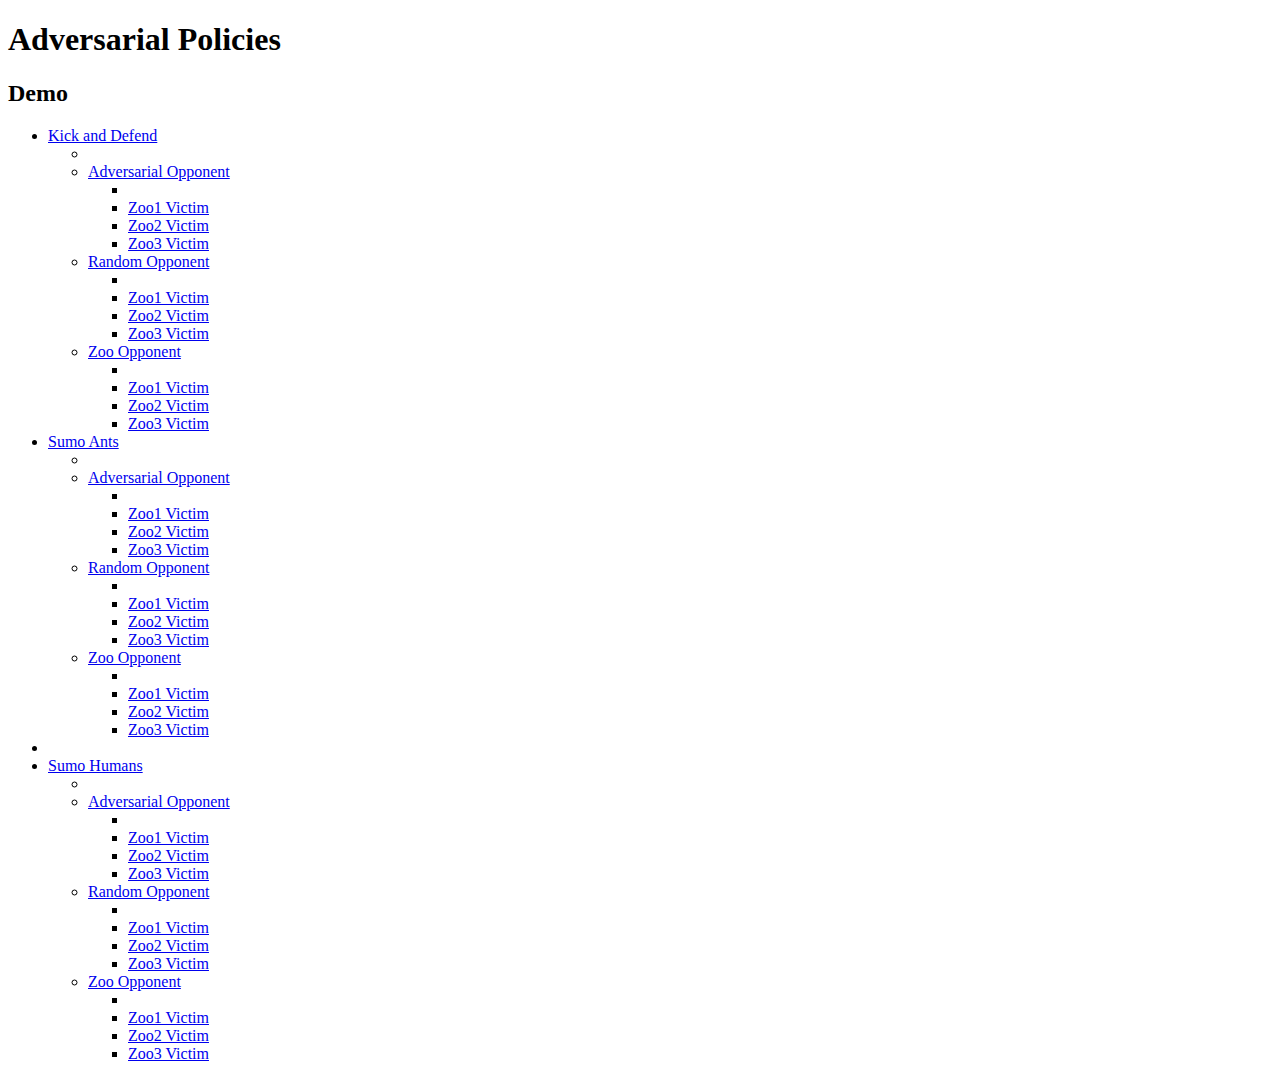
==== index.html @ 4abd98ae "test commit" ====
<!DOCTYPE html>
<html>

<head>
	<meta charset="utf-8">
	<meta http-equiv="Content-Type" content="text/html; charset=utf-8">
	<meta name="viewport" content="width=device-width, initial-scale=1.0, maximum-scale=1.0, user-scalable=no">
	<title>Adversarial Policies</title>
	<link rel="stylesheet" type="text/css" href="slinky.min.css">
	<link rel="stylesheet" type="text/css" href="lity.css">
</head>

<body>
	<header>
		<h1>Adversarial Policies</h1>
	</header>
	<main>
		<section>
			<h2>Demo</h2>
			<div id="menu">
				<ul>
					<li>
						<a href="#">Kick and Defend</a>
						<ul>
							<li>
								<a href="#">Adversarial Opponent</a>
				
										<ul>
											<li>
												<a href="https://s3.amazonaws.com/cmwild-test-bucket/episode_0_recording.mp4" data-lity>Zoo1 Victim</a>
											</li>
											<li>
												<a href="#">Zoo2 Victim</a>
											</li>

											<li>
												<a href="#">Zoo3 Victim</a>
											</li>
										</ul>
							</li>
							<li>
								<a href="#">Random Opponent</a>
				
										<ul>
											<li>
												<a href="#">Zoo1 Victim</a>
											</li>
											<li>
												<a href="#">Zoo2 Victim</a>
											</li>

											<li>
												<a href="#">Zoo3 Victim</a>
											</li>
										</ul>
							</li>
							<li>
								<a href="#">Zoo Opponent</a>
				
										<ul>
											<li>
												<a href="#">Zoo1 Victim</a>
											</li>
											<li>
												<a href="#">Zoo2 Victim</a>
											</li>

											<li>
												<a href="#">Zoo3 Victim</a>
											</li>
										</ul>
							</li>

						</ul>
					</li>

					<li>
						<a href="#">Sumo Ants</a>
						<ul>
							<li>
								<a href="#">Adversarial Opponent</a>
				
										<ul>
											<li>
												<a href="#">Zoo1 Victim</a>
											</li>
											<li>
												<a href="#">Zoo2 Victim</a>
											</li>

											<li>
												<a href="#">Zoo3 Victim</a>
											</li>
										</ul>
							</li>
							<li>
								<a href="#">Random Opponent</a>
				
										<ul>
											<li>
												<a href="#">Zoo1 Victim</a>
											</li>
											<li>
												<a href="#">Zoo2 Victim</a>
											</li>

											<li>
												<a href="#">Zoo3 Victim</a>
											</li>
										</ul>
							</li>
							<li>
								<a href="#">Zoo Opponent</a>
				
										<ul>
											<li>
												<a href="#">Zoo1 Victim</a>
											</li>
											<li>
												<a href="#">Zoo2 Victim</a>
											</li>

											<li>
												<a href="#">Zoo3 Victim</a>
											</li>
										</ul>
							</li>

						</ul>
					</li>

					<li>
					<li>
						<a href="#">Sumo Humans</a>
						<ul>
							<li>
								<a href="#">Adversarial Opponent</a>
				
										<ul>
											<li>
												<a href="#">Zoo1 Victim</a>
											</li>
											<li>
												<a href="#">Zoo2 Victim</a>
											</li>

											<li>
												<a href="#">Zoo3 Victim</a>
											</li>
										</ul>
							</li>
							<li>
								<a href="#">Random Opponent</a>
				
										<ul>
											<li>
												<a href="#">Zoo1 Victim</a>
											</li>
											<li>
												<a href="#">Zoo2 Victim</a>
											</li>

											<li>
												<a href="#">Zoo3 Victim</a>
											</li>
										</ul>
							</li>
							<li>
								<a href="#">Zoo Opponent</a>
				
										<ul>
											<li>
												<a href="#">Zoo1 Victim</a>
											</li>
											<li>
												<a href="#">Zoo2 Victim</a>
											</li>

											<li>
												<a href="#">Zoo3 Victim</a>
											</li>
										</ul>
							</li>

						</ul>
					</li>

				</ul>
			</div>
		</section>

	</main>


<script src="https://code.jquery.com/jquery-3.2.1.min.js"></script>
<script src="slinky.min.js"></script>
<script src="lity.js"></script>
<script>
		const slinky = $('#menu').slinky()
	</script>
</body>

</html>
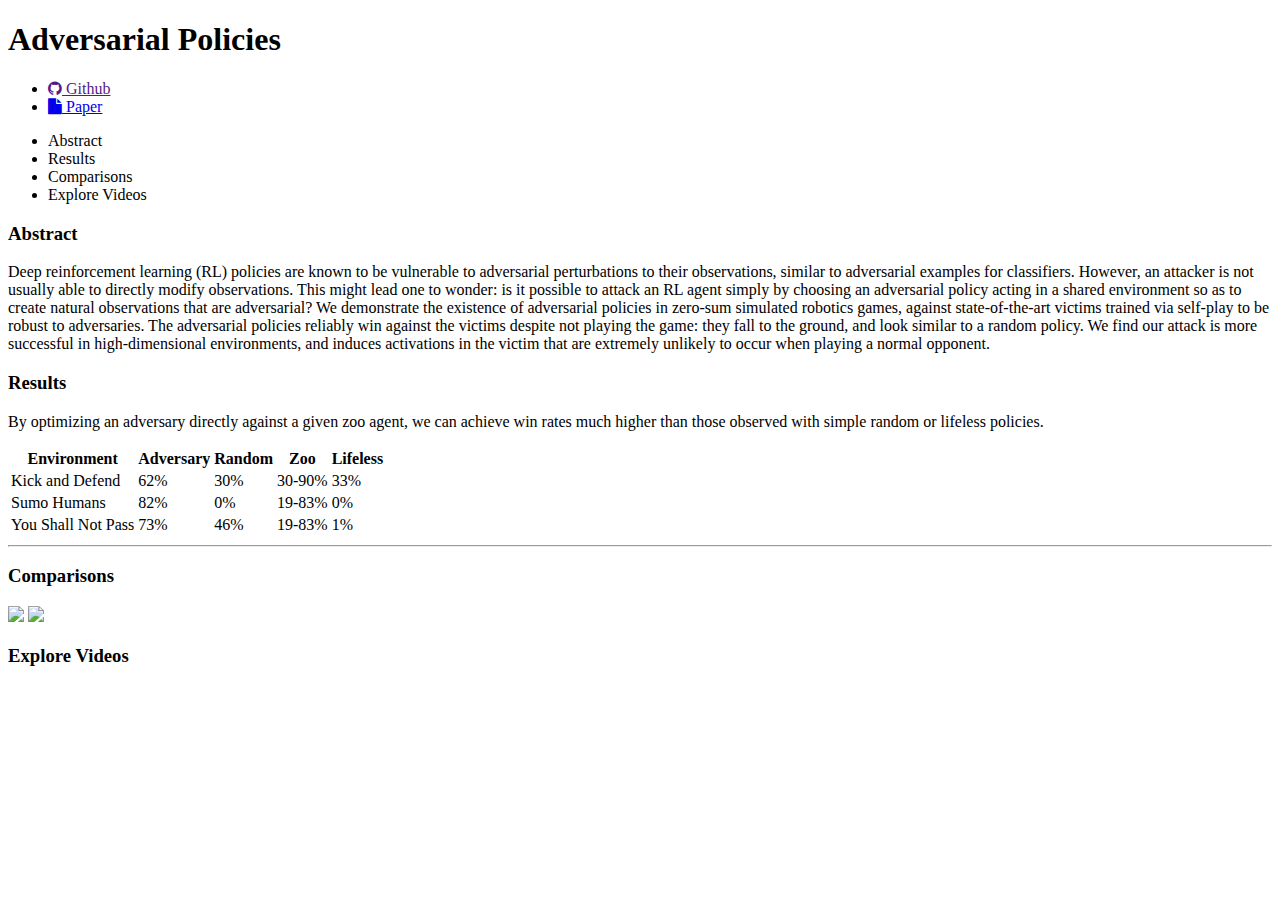
==== commit 9156d029: "Use HTTPS S3 endpoint (Chrome will not issue warning when loading videos otherwise)" ====
--- a/index.html
+++ b/index.html
@@ -1,204 +1,136 @@
-<!DOCTYPE html>
+<!doctype html>
 <html>
+  <head>
+    <meta charset="utf-8">
+    <meta name="description" content="">
+    <meta name="viewport" content="width=device-width, initial-scale=1">
+    <title>Adversarial Policies</title>
+    <link rel="stylesheet" href="https://cdnjs.cloudflare.com/ajax/libs/font-awesome/4.7.0/css/font-awesome.min.css">
+    <link href="https://fonts.googleapis.com/css?family=Nunito+Sans:300,400,600,700,800,900" rel="stylesheet">
+    <link rel="stylesheet" href="css/scribbler-global.css">
+    <link rel="stylesheet" href="css/scribbler-doc.css">
+    <link rel="stylesheet" href="css/side_styles.css">
+    <link rel="stylesheet" type="text/css" href="css/slinky.min.css">
+    <link rel="stylesheet" type="text/css" href="css/lity.css">
+  </head>
+  <body>
+    <div class="doc__bg"></div>
+    <nav class="header">
+      <h1 class="logo">Adversarial <span class="logo__thin">Policies</span></h1>
+      <ul class="menu">
+        <div class="menu__item toggle"><span></span></div>
 
-<head>
-	<meta charset="utf-8">
-	<meta http-equiv="Content-Type" content="text/html; charset=utf-8">
-	<meta name="viewport" content="width=device-width, initial-scale=1.0, maximum-scale=1.0, user-scalable=no">
-	<title>Adversarial Policies</title>
-	<link rel="stylesheet" type="text/css" href="slinky.min.css">
-	<link rel="stylesheet" type="text/css" href="lity.css">
-</head>
+        <li class="menu__item"><a href="" class="link link--dark"><i class="fa fa-github"></i> Github</a></li>
+        <li class="menu__item"><a href="index.html" class="link link--dark"><i class="fa fa-file"></i> Paper</a></li>
+        
+      </ul>
+    </nav>
+    <div class="wrapper">
+      <aside class="doc__nav">
+        <ul>
+          <li class="js-btn selected">Abstract</li>
+          <li class="js-btn">Results</li>
+          <li class="js-btn">Comparisons</li>
+          <li class="js-btn">Explore Videos</li>
+        </ul>
+      </aside>
+      <article class="doc__content">
+        <section class="js-section">
+          <h3 class="section__title">Abstract</h3>
+          <p>Deep reinforcement learning (RL) policies are known to be vulnerable to adversarial perturbations to their observations, similar to adversarial examples for classifiers. However, an attacker is not usually able to directly modify observations. This might lead one to wonder: is it possible to attack an RL agent simply by choosing an adversarial policy acting in a shared environment so as to create natural observations that are adversarial? We demonstrate the existence of adversarial policies in zero-sum simulated robotics games, against state-of-the-art victims trained via self-play to be robust to adversaries. The adversarial policies reliably win against the victims despite not playing the game: they fall to the ground, and look similar to a random policy. We find our attack is more successful in high-dimensional environments, and induces activations in the victim that are extremely unlikely to occur when playing a normal opponent.</p>
+        </section>
+        <section class="js-section">
+          <h3 class="section__title">Results</h3>
+          <p>By optimizing an adversary directly against a given zoo agent, we can achieve win rates much higher than those observed with simple random or lifeless policies.</p>
+          <table id="customers">
+            <tr>
+              <th>Environment</th>
+              <th>Adversary</th>
+              <th>Random</th>
+              <th>Zoo</th>
+              <th>Lifeless</th>
+            </tr>
+            <tr>
+              <td>Kick and Defend</td>
+              <td>62%</td>
+              <td>30%</td>
+              <td>30-90%</td>
+              <td>33%</td>
+            </tr>
+            <tr>
+              <td>Sumo Humans</td>
+              <td>82%</td>
+              <td>0%</td>
+              <td>19-83%</td>
+              <td>0%</td>
+            </tr>
+             <tr>
+              <td>You Shall Not Pass</td>
+              <td>73%</td>
+              <td>46%</td>
+              <td>19-83%</td>
+              <td>1%</td>
+            </tr>
+          </table>
+          <hr />
+        </section>
+        <section class="js-section">
+          <h3 class="section__title">Comparisons</h3>
+          <img class="comparegif" src="img/ysnp_adv.gif">
+          <img class="comparegif" src="img/ysnp_random.gif">
 
-<body>
-	<header>
-		<h1>Adversarial Policies</h1>
-	</header>
-	<main>
-		<section>
-			<h2>Demo</h2>
-			<div id="menu">
-				<ul>
-					<li>
-						<a href="#">Kick and Defend</a>
-						<ul>
-							<li>
-								<a href="#">Adversarial Opponent</a>
-				
-										<ul>
-											<li>
-												<a href="https://s3.amazonaws.com/cmwild-test-bucket/episode_0_recording.mp4" data-lity>Zoo1 Victim</a>
-											</li>
-											<li>
-												<a href="#">Zoo2 Victim</a>
-											</li>
+        </section>
+        <section class="js-section">
+          <h3 class="section__title">Explore Videos</h3>
+          <div id="slinky-menu">
+          <ul id="ul-video-menu">
 
-											<li>
-												<a href="#">Zoo3 Victim</a>
-											</li>
-										</ul>
-							</li>
-							<li>
-								<a href="#">Random Opponent</a>
-				
-										<ul>
-											<li>
-												<a href="#">Zoo1 Victim</a>
-											</li>
-											<li>
-												<a href="#">Zoo2 Victim</a>
-											</li>
+          </ul>
+      </div>
+        </section>
+      </article>
+    </div>
 
-											<li>
-												<a href="#">Zoo3 Victim</a>
-											</li>
-										</ul>
-							</li>
-							<li>
-								<a href="#">Zoo Opponent</a>
-				
-										<ul>
-											<li>
-												<a href="#">Zoo1 Victim</a>
-											</li>
-											<li>
-												<a href="#">Zoo2 Victim</a>
-											</li>
+    <footer class="footer"></footer>
+    <script src="https://cdnjs.cloudflare.com/ajax/libs/highlight.js/9.12.0/highlight.min.js"></script>
+    <script>hljs.initHighlightingOnLoad();</script>
+    <script src="https://code.jquery.com/jquery-3.2.1.min.js"></script>
+    <script src="js/slinky.min.js"></script>
+    <script src="js/lity.js"></script>
+    <script src="js/scribbler.js"></script>
+    <script>
 
-											<li>
-												<a href="#">Zoo3 Victim</a>
-											</li>
-										</ul>
-							</li>
+          $(document).ready(function() {
 
-						</ul>
-					</li>
+      $.getJSON('file_list.json', function(json_data){
+        var bucket_link = "https://adversarial-policies-public.s3.amazonaws.com/"
+        var main_menu_list = $('#ul-video-menu')
+        for (var env_name in json_data){
+          var env_list = $('<li/>').appendTo(main_menu_list)
+          var env_anchor = $('<a />').text(env_name).attr('href', '#').appendTo(env_list)
+          var env_ul = $('<ul/>').appendTo(env_list)
 
-					<li>
-						<a href="#">Sumo Ants</a>
-						<ul>
-							<li>
-								<a href="#">Adversarial Opponent</a>
-				
-										<ul>
-											<li>
-												<a href="#">Zoo1 Victim</a>
-											</li>
-											<li>
-												<a href="#">Zoo2 Victim</a>
-											</li>
+          for (var opponent_type in json_data[env_name]) {
+            var opponent_list = $('<li/>').appendTo(env_ul)
+            var opponent_anchor = $('<a />').text(opponent_type).attr('href', '#').appendTo(opponent_list)
+            var opponent_ul = $('<ul/>').appendTo(opponent_list)
 
-											<li>
-												<a href="#">Zoo3 Victim</a>
-											</li>
-										</ul>
-							</li>
-							<li>
-								<a href="#">Random Opponent</a>
-				
-										<ul>
-											<li>
-												<a href="#">Zoo1 Victim</a>
-											</li>
-											<li>
-												<a href="#">Zoo2 Victim</a>
-											</li>
+            for (var victim_type in json_data[env_name][opponent_type]) {
+              var victim_list = $('<li/>').appendTo(opponent_ul)
+              var victim_anchor = $('<a />').text(victim_type).attr({
+                "href": bucket_link + json_data[env_name][opponent_type][victim_type], 
+                "data-lity": 'data-lity'
+              }
+                )
+              .appendTo(victim_list)
+            }
+          }
+        }
+      const slinky = $('#slinky-menu').slinky({"title": true})
+      })
 
-											<li>
-												<a href="#">Zoo3 Victim</a>
-											</li>
-										</ul>
-							</li>
-							<li>
-								<a href="#">Zoo Opponent</a>
-				
-										<ul>
-											<li>
-												<a href="#">Zoo1 Victim</a>
-											</li>
-											<li>
-												<a href="#">Zoo2 Victim</a>
-											</li>
-
-											<li>
-												<a href="#">Zoo3 Victim</a>
-											</li>
-										</ul>
-							</li>
-
-						</ul>
-					</li>
-
-					<li>
-					<li>
-						<a href="#">Sumo Humans</a>
-						<ul>
-							<li>
-								<a href="#">Adversarial Opponent</a>
-				
-										<ul>
-											<li>
-												<a href="#">Zoo1 Victim</a>
-											</li>
-											<li>
-												<a href="#">Zoo2 Victim</a>
-											</li>
-
-											<li>
-												<a href="#">Zoo3 Victim</a>
-											</li>
-										</ul>
-							</li>
-							<li>
-								<a href="#">Random Opponent</a>
-				
-										<ul>
-											<li>
-												<a href="#">Zoo1 Victim</a>
-											</li>
-											<li>
-												<a href="#">Zoo2 Victim</a>
-											</li>
-
-											<li>
-												<a href="#">Zoo3 Victim</a>
-											</li>
-										</ul>
-							</li>
-							<li>
-								<a href="#">Zoo Opponent</a>
-				
-										<ul>
-											<li>
-												<a href="#">Zoo1 Victim</a>
-											</li>
-											<li>
-												<a href="#">Zoo2 Victim</a>
-											</li>
-
-											<li>
-												<a href="#">Zoo3 Victim</a>
-											</li>
-										</ul>
-							</li>
-
-						</ul>
-					</li>
-
-				</ul>
-			</div>
-		</section>
-
-	</main>
-
-
-<script src="https://code.jquery.com/jquery-3.2.1.min.js"></script>
-<script src="slinky.min.js"></script>
-<script src="lity.js"></script>
-<script>
-		const slinky = $('#menu').slinky()
-	</script>
-</body>
-
-</html>
-
+    
+})
+    </script>
+  </body>
+</html>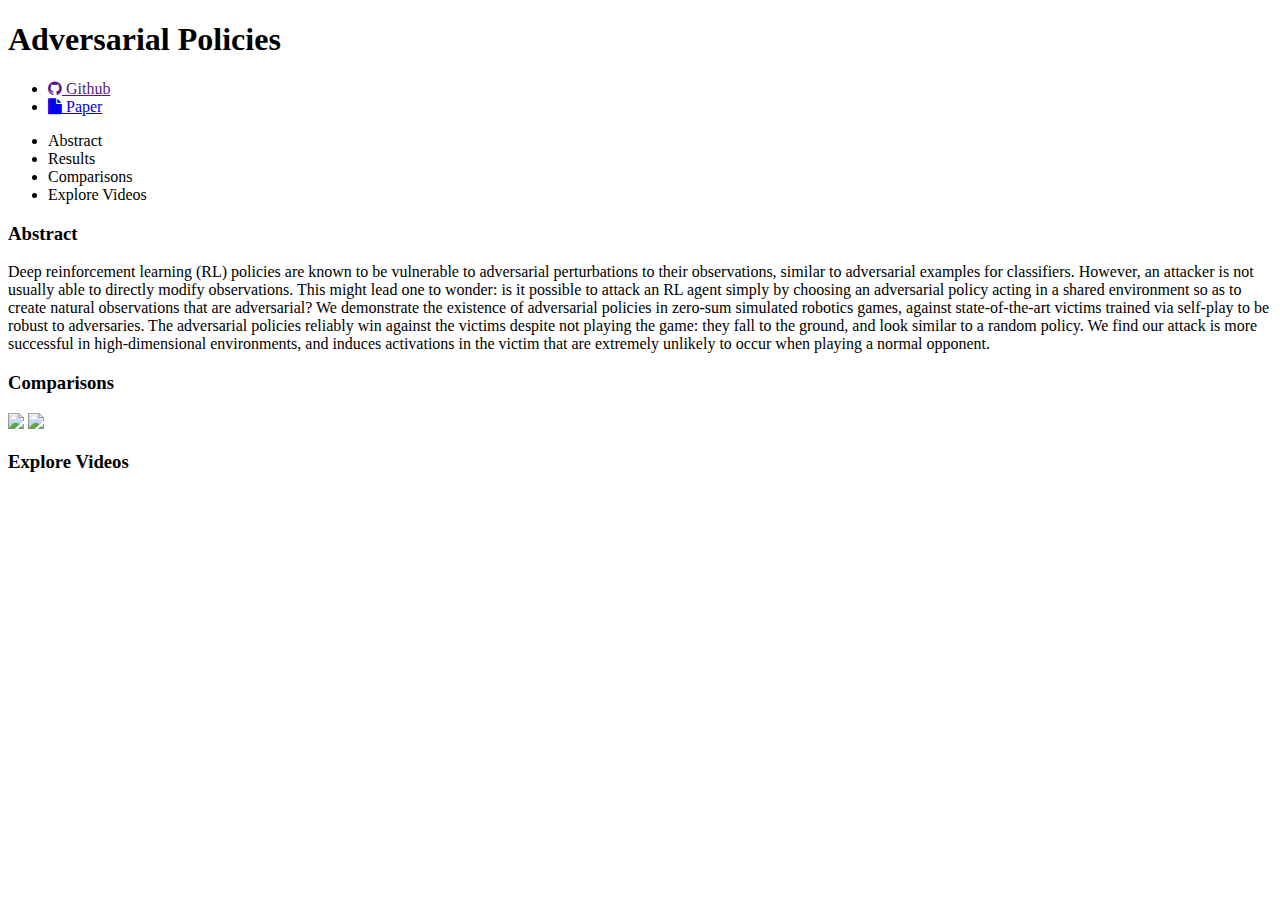
==== commit e4997e27: "Remove results (figures out of date)" ====
--- a/index.html
+++ b/index.html
@@ -38,41 +38,6 @@
         <section class="js-section">
           <h3 class="section__title">Abstract</h3>
           <p>Deep reinforcement learning (RL) policies are known to be vulnerable to adversarial perturbations to their observations, similar to adversarial examples for classifiers. However, an attacker is not usually able to directly modify observations. This might lead one to wonder: is it possible to attack an RL agent simply by choosing an adversarial policy acting in a shared environment so as to create natural observations that are adversarial? We demonstrate the existence of adversarial policies in zero-sum simulated robotics games, against state-of-the-art victims trained via self-play to be robust to adversaries. The adversarial policies reliably win against the victims despite not playing the game: they fall to the ground, and look similar to a random policy. We find our attack is more successful in high-dimensional environments, and induces activations in the victim that are extremely unlikely to occur when playing a normal opponent.</p>
-        </section>
-        <section class="js-section">
-          <h3 class="section__title">Results</h3>
-          <p>By optimizing an adversary directly against a given zoo agent, we can achieve win rates much higher than those observed with simple random or lifeless policies.</p>
-          <table id="customers">
-            <tr>
-              <th>Environment</th>
-              <th>Adversary</th>
-              <th>Random</th>
-              <th>Zoo</th>
-              <th>Lifeless</th>
-            </tr>
-            <tr>
-              <td>Kick and Defend</td>
-              <td>62%</td>
-              <td>30%</td>
-              <td>30-90%</td>
-              <td>33%</td>
-            </tr>
-            <tr>
-              <td>Sumo Humans</td>
-              <td>82%</td>
-              <td>0%</td>
-              <td>19-83%</td>
-              <td>0%</td>
-            </tr>
-             <tr>
-              <td>You Shall Not Pass</td>
-              <td>73%</td>
-              <td>46%</td>
-              <td>19-83%</td>
-              <td>1%</td>
-            </tr>
-          </table>
-          <hr />
         </section>
         <section class="js-section">
           <h3 class="section__title">Comparisons</h3>
@@ -133,4 +98,4 @@
 })
     </script>
   </body>
-</html>+</html>
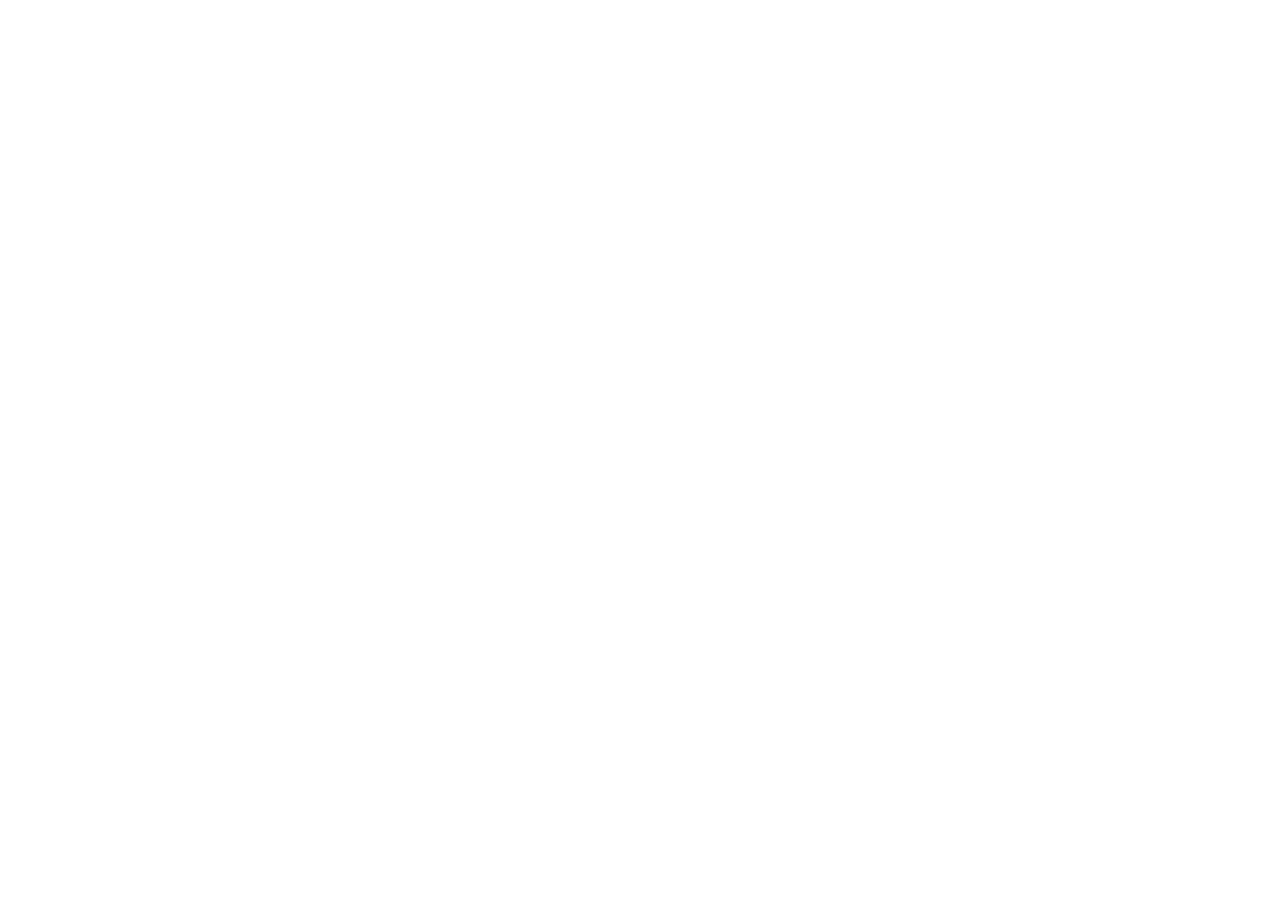
==== commit 8dae4f99: "Update from yarn to 8bbe56bf19c19eafbd2ac0741b45722438641ff4" ====
--- a/index.html
+++ b/index.html
@@ -1,101 +1 @@
-<!doctype html>
-<html>
-  <head>
-    <meta charset="utf-8">
-    <meta name="description" content="">
-    <meta name="viewport" content="width=device-width, initial-scale=1">
-    <title>Adversarial Policies</title>
-    <link rel="stylesheet" href="https://cdnjs.cloudflare.com/ajax/libs/font-awesome/4.7.0/css/font-awesome.min.css">
-    <link href="https://fonts.googleapis.com/css?family=Nunito+Sans:300,400,600,700,800,900" rel="stylesheet">
-    <link rel="stylesheet" href="css/scribbler-global.css">
-    <link rel="stylesheet" href="css/scribbler-doc.css">
-    <link rel="stylesheet" href="css/side_styles.css">
-    <link rel="stylesheet" type="text/css" href="css/slinky.min.css">
-    <link rel="stylesheet" type="text/css" href="css/lity.css">
-  </head>
-  <body>
-    <div class="doc__bg"></div>
-    <nav class="header">
-      <h1 class="logo">Adversarial <span class="logo__thin">Policies</span></h1>
-      <ul class="menu">
-        <div class="menu__item toggle"><span></span></div>
-
-        <li class="menu__item"><a href="" class="link link--dark"><i class="fa fa-github"></i> Github</a></li>
-        <li class="menu__item"><a href="index.html" class="link link--dark"><i class="fa fa-file"></i> Paper</a></li>
-        
-      </ul>
-    </nav>
-    <div class="wrapper">
-      <aside class="doc__nav">
-        <ul>
-          <li class="js-btn selected">Abstract</li>
-          <li class="js-btn">Results</li>
-          <li class="js-btn">Comparisons</li>
-          <li class="js-btn">Explore Videos</li>
-        </ul>
-      </aside>
-      <article class="doc__content">
-        <section class="js-section">
-          <h3 class="section__title">Abstract</h3>
-          <p>Deep reinforcement learning (RL) policies are known to be vulnerable to adversarial perturbations to their observations, similar to adversarial examples for classifiers. However, an attacker is not usually able to directly modify observations. This might lead one to wonder: is it possible to attack an RL agent simply by choosing an adversarial policy acting in a shared environment so as to create natural observations that are adversarial? We demonstrate the existence of adversarial policies in zero-sum simulated robotics games, against state-of-the-art victims trained via self-play to be robust to adversaries. The adversarial policies reliably win against the victims despite not playing the game: they fall to the ground, and look similar to a random policy. We find our attack is more successful in high-dimensional environments, and induces activations in the victim that are extremely unlikely to occur when playing a normal opponent.</p>
-        </section>
-        <section class="js-section">
-          <h3 class="section__title">Comparisons</h3>
-          <img class="comparegif" src="img/ysnp_adv.gif">
-          <img class="comparegif" src="img/ysnp_random.gif">
-
-        </section>
-        <section class="js-section">
-          <h3 class="section__title">Explore Videos</h3>
-          <div id="slinky-menu">
-          <ul id="ul-video-menu">
-
-          </ul>
-      </div>
-        </section>
-      </article>
-    </div>
-
-    <footer class="footer"></footer>
-    <script src="https://cdnjs.cloudflare.com/ajax/libs/highlight.js/9.12.0/highlight.min.js"></script>
-    <script>hljs.initHighlightingOnLoad();</script>
-    <script src="https://code.jquery.com/jquery-3.2.1.min.js"></script>
-    <script src="js/slinky.min.js"></script>
-    <script src="js/lity.js"></script>
-    <script src="js/scribbler.js"></script>
-    <script>
-
-          $(document).ready(function() {
-
-      $.getJSON('file_list.json', function(json_data){
-        var bucket_link = "https://adversarial-policies-public.s3.amazonaws.com/"
-        var main_menu_list = $('#ul-video-menu')
-        for (var env_name in json_data){
-          var env_list = $('<li/>').appendTo(main_menu_list)
-          var env_anchor = $('<a />').text(env_name).attr('href', '#').appendTo(env_list)
-          var env_ul = $('<ul/>').appendTo(env_list)
-
-          for (var opponent_type in json_data[env_name]) {
-            var opponent_list = $('<li/>').appendTo(env_ul)
-            var opponent_anchor = $('<a />').text(opponent_type).attr('href', '#').appendTo(opponent_list)
-            var opponent_ul = $('<ul/>').appendTo(opponent_list)
-
-            for (var victim_type in json_data[env_name][opponent_type]) {
-              var victim_list = $('<li/>').appendTo(opponent_ul)
-              var victim_anchor = $('<a />').text(victim_type).attr({
-                "href": bucket_link + json_data[env_name][opponent_type][victim_type], 
-                "data-lity": 'data-lity'
-              }
-                )
-              .appendTo(victim_list)
-            }
-          }
-        }
-      const slinky = $('#slinky-menu').slinky({"title": true})
-      })
-
-    
-})
-    </script>
-  </body>
-</html>
+<!doctype html><html lang="en"><head><meta charset="utf-8"/><meta name="viewport" content="width=device-width,initial-scale=1"/><meta name="theme-color" content="#000000"/><title>Adversarial Policies</title><link href="/static/css/main.dd67d482.chunk.css" rel="stylesheet"></head><body><noscript>You need to enable JavaScript to run this app.</noscript><article id="root"></article><script>!function(a){function e(e){for(var r,t,n=e[0],o=e[1],i=e[2],u=0,l=[];u<n.length;u++)t=n[u],Object.prototype.hasOwnProperty.call(f,t)&&f[t]&&l.push(f[t][0]),f[t]=0;for(r in o)Object.prototype.hasOwnProperty.call(o,r)&&(a[r]=o[r]);for(s&&s(e);l.length;)l.shift()();return c.push.apply(c,i||[]),p()}function p(){for(var e,r=0;r<c.length;r++){for(var t=c[r],n=!0,o=1;o<t.length;o++){var i=t[o];0!==f[i]&&(n=!1)}n&&(c.splice(r--,1),e=u(u.s=t[0]))}return e}var t={},f={1:0},c=[];function u(e){if(t[e])return t[e].exports;var r=t[e]={i:e,l:!1,exports:{}};return a[e].call(r.exports,r,r.exports,u),r.l=!0,r.exports}u.m=a,u.c=t,u.d=function(e,r,t){u.o(e,r)||Object.defineProperty(e,r,{enumerable:!0,get:t})},u.r=function(e){"undefined"!=typeof Symbol&&Symbol.toStringTag&&Object.defineProperty(e,Symbol.toStringTag,{value:"Module"}),Object.defineProperty(e,"__esModule",{value:!0})},u.t=function(r,e){if(1&e&&(r=u(r)),8&e)return r;if(4&e&&"object"==typeof r&&r&&r.__esModule)return r;var t=Object.create(null);if(u.r(t),Object.defineProperty(t,"default",{enumerable:!0,value:r}),2&e&&"string"!=typeof r)for(var n in r)u.d(t,n,function(e){return r[e]}.bind(null,n));return t},u.n=function(e){var r=e&&e.__esModule?function(){return e.default}:function(){return e};return u.d(r,"a",r),r},u.o=function(e,r){return Object.prototype.hasOwnProperty.call(e,r)},u.p="/";var r=this["webpackJsonpberi-adversarial-policies"]=this["webpackJsonpberi-adversarial-policies"]||[],n=r.push.bind(r);r.push=e,r=r.slice();for(var o=0;o<r.length;o++)e(r[o]);var s=n;p()}([])</script><script src="/static/js/2.7846d340.chunk.js"></script><script src="/static/js/main.fb93b819.chunk.js"></script></body></html>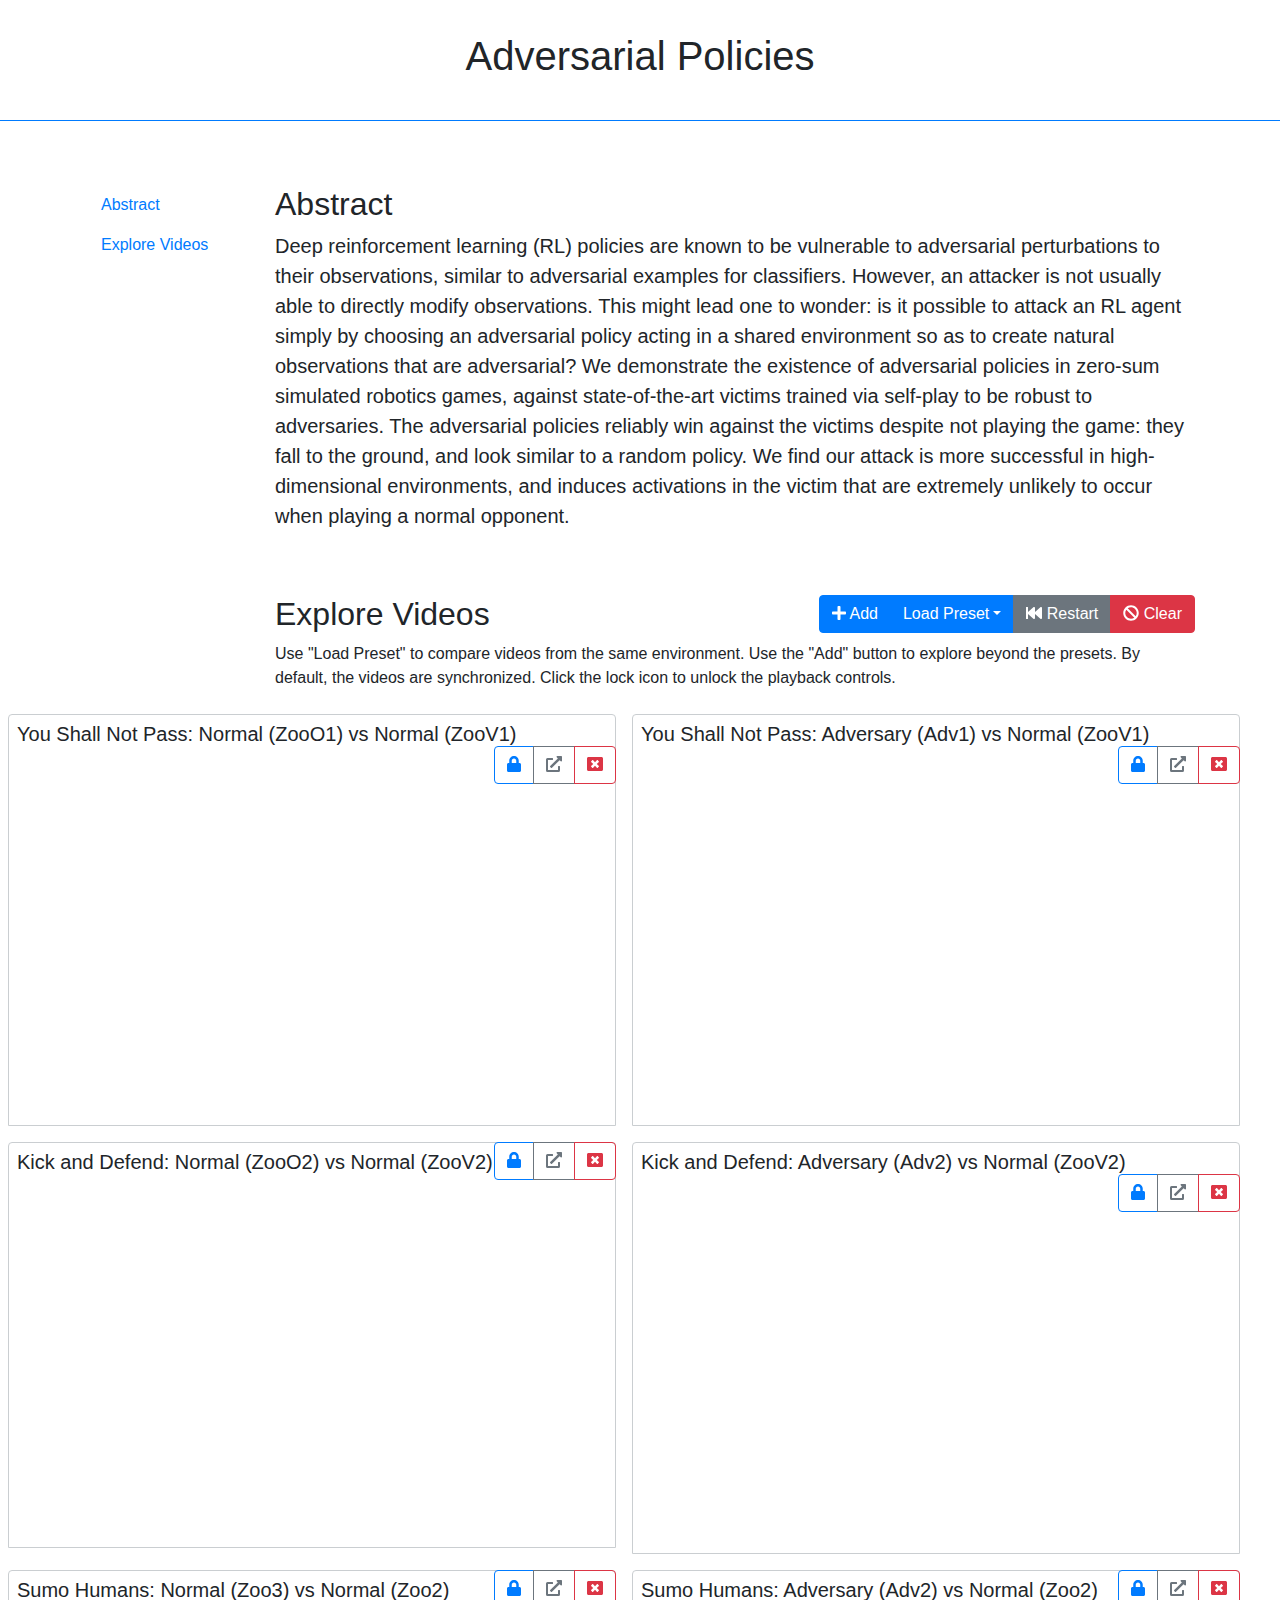
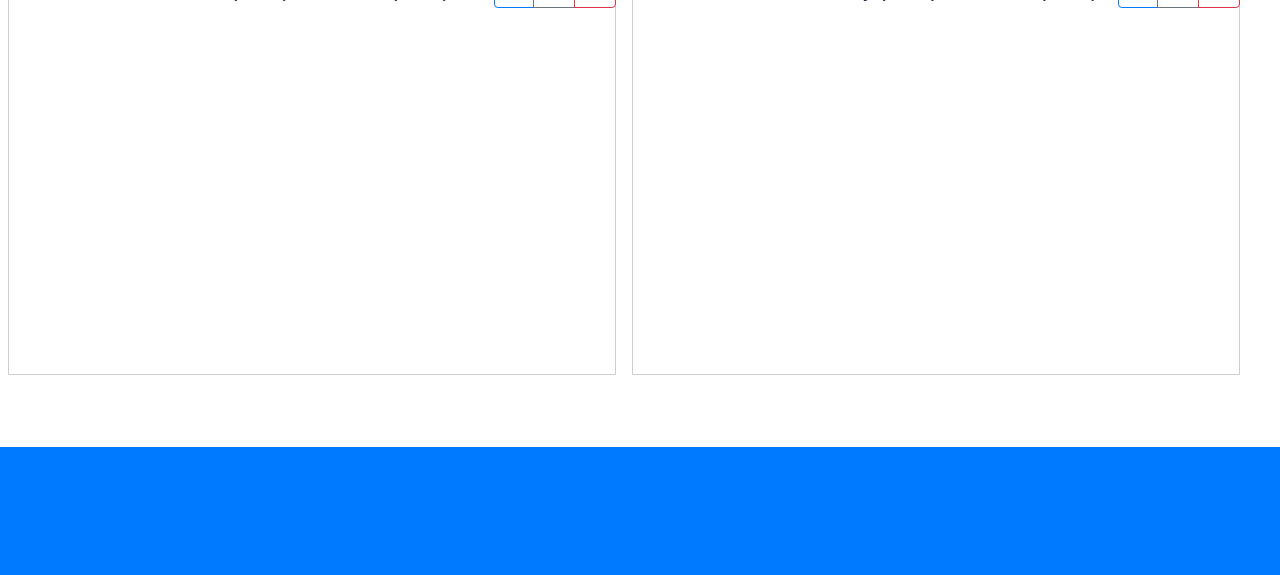
==== commit f839a679: "Update from yarn to a771b589c3cda1ad203be123dacdb1e1971fc9fa" ====
--- a/index.html
+++ b/index.html
@@ -1 +1 @@
-<!doctype html><html lang="en"><head><meta charset="utf-8"/><meta name="viewport" content="width=device-width,initial-scale=1"/><meta name="theme-color" content="#000000"/><title>Adversarial Policies</title><link href="/static/css/main.dd67d482.chunk.css" rel="stylesheet"></head><body><noscript>You need to enable JavaScript to run this app.</noscript><article id="root"></article><script>!function(a){function e(e){for(var r,t,n=e[0],o=e[1],i=e[2],u=0,l=[];u<n.length;u++)t=n[u],Object.prototype.hasOwnProperty.call(f,t)&&f[t]&&l.push(f[t][0]),f[t]=0;for(r in o)Object.prototype.hasOwnProperty.call(o,r)&&(a[r]=o[r]);for(s&&s(e);l.length;)l.shift()();return c.push.apply(c,i||[]),p()}function p(){for(var e,r=0;r<c.length;r++){for(var t=c[r],n=!0,o=1;o<t.length;o++){var i=t[o];0!==f[i]&&(n=!1)}n&&(c.splice(r--,1),e=u(u.s=t[0]))}return e}var t={},f={1:0},c=[];function u(e){if(t[e])return t[e].exports;var r=t[e]={i:e,l:!1,exports:{}};return a[e].call(r.exports,r,r.exports,u),r.l=!0,r.exports}u.m=a,u.c=t,u.d=function(e,r,t){u.o(e,r)||Object.defineProperty(e,r,{enumerable:!0,get:t})},u.r=function(e){"undefined"!=typeof Symbol&&Symbol.toStringTag&&Object.defineProperty(e,Symbol.toStringTag,{value:"Module"}),Object.defineProperty(e,"__esModule",{value:!0})},u.t=function(r,e){if(1&e&&(r=u(r)),8&e)return r;if(4&e&&"object"==typeof r&&r&&r.__esModule)return r;var t=Object.create(null);if(u.r(t),Object.defineProperty(t,"default",{enumerable:!0,value:r}),2&e&&"string"!=typeof r)for(var n in r)u.d(t,n,function(e){return r[e]}.bind(null,n));return t},u.n=function(e){var r=e&&e.__esModule?function(){return e.default}:function(){return e};return u.d(r,"a",r),r},u.o=function(e,r){return Object.prototype.hasOwnProperty.call(e,r)},u.p="/";var r=this["webpackJsonpberi-adversarial-policies"]=this["webpackJsonpberi-adversarial-policies"]||[],n=r.push.bind(r);r.push=e,r=r.slice();for(var o=0;o<r.length;o++)e(r[o]);var s=n;p()}([])</script><script src="/static/js/2.7846d340.chunk.js"></script><script src="/static/js/main.fb93b819.chunk.js"></script></body></html>+<!doctype html><html lang="en"><head><meta charset="utf-8"/><meta name="viewport" content="width=device-width,initial-scale=1"/><meta name="theme-color" content="#000000"/><title>Adversarial Policies</title><link href="/static/css/main.367fd101.chunk.css" rel="stylesheet"></head><body><noscript>You need to enable JavaScript to run this app.</noscript><article id="root"></article><script>!function(e){function r(r){for(var n,u,l=r[0],a=r[1],p=r[2],c=0,s=[];c<l.length;c++)u=l[c],Object.prototype.hasOwnProperty.call(o,u)&&o[u]&&s.push(o[u][0]),o[u]=0;for(n in a)Object.prototype.hasOwnProperty.call(a,n)&&(e[n]=a[n]);for(f&&f(r);s.length;)s.shift()();return i.push.apply(i,p||[]),t()}function t(){for(var e,r=0;r<i.length;r++){for(var t=i[r],n=!0,l=1;l<t.length;l++){var a=t[l];0!==o[a]&&(n=!1)}n&&(i.splice(r--,1),e=u(u.s=t[0]))}return e}var n={},o={1:0},i=[];function u(r){if(n[r])return n[r].exports;var t=n[r]={i:r,l:!1,exports:{}};return e[r].call(t.exports,t,t.exports,u),t.l=!0,t.exports}u.m=e,u.c=n,u.d=function(e,r,t){u.o(e,r)||Object.defineProperty(e,r,{enumerable:!0,get:t})},u.r=function(e){"undefined"!=typeof Symbol&&Symbol.toStringTag&&Object.defineProperty(e,Symbol.toStringTag,{value:"Module"}),Object.defineProperty(e,"__esModule",{value:!0})},u.t=function(e,r){if(1&r&&(e=u(e)),8&r)return e;if(4&r&&"object"==typeof e&&e&&e.__esModule)return e;var t=Object.create(null);if(u.r(t),Object.defineProperty(t,"default",{enumerable:!0,value:e}),2&r&&"string"!=typeof e)for(var n in e)u.d(t,n,function(r){return e[r]}.bind(null,n));return t},u.n=function(e){var r=e&&e.__esModule?function(){return e.default}:function(){return e};return u.d(r,"a",r),r},u.o=function(e,r){return Object.prototype.hasOwnProperty.call(e,r)},u.p="/";var l=this["webpackJsonpberi-adversarial-policies"]=this["webpackJsonpberi-adversarial-policies"]||[],a=l.push.bind(l);l.push=r,l=l.slice();for(var p=0;p<l.length;p++)r(l[p]);var f=a;t()}([])</script><script src="/static/js/2.bf157442.chunk.js"></script><script src="/static/js/main.98c3e98a.chunk.js"></script></body></html>